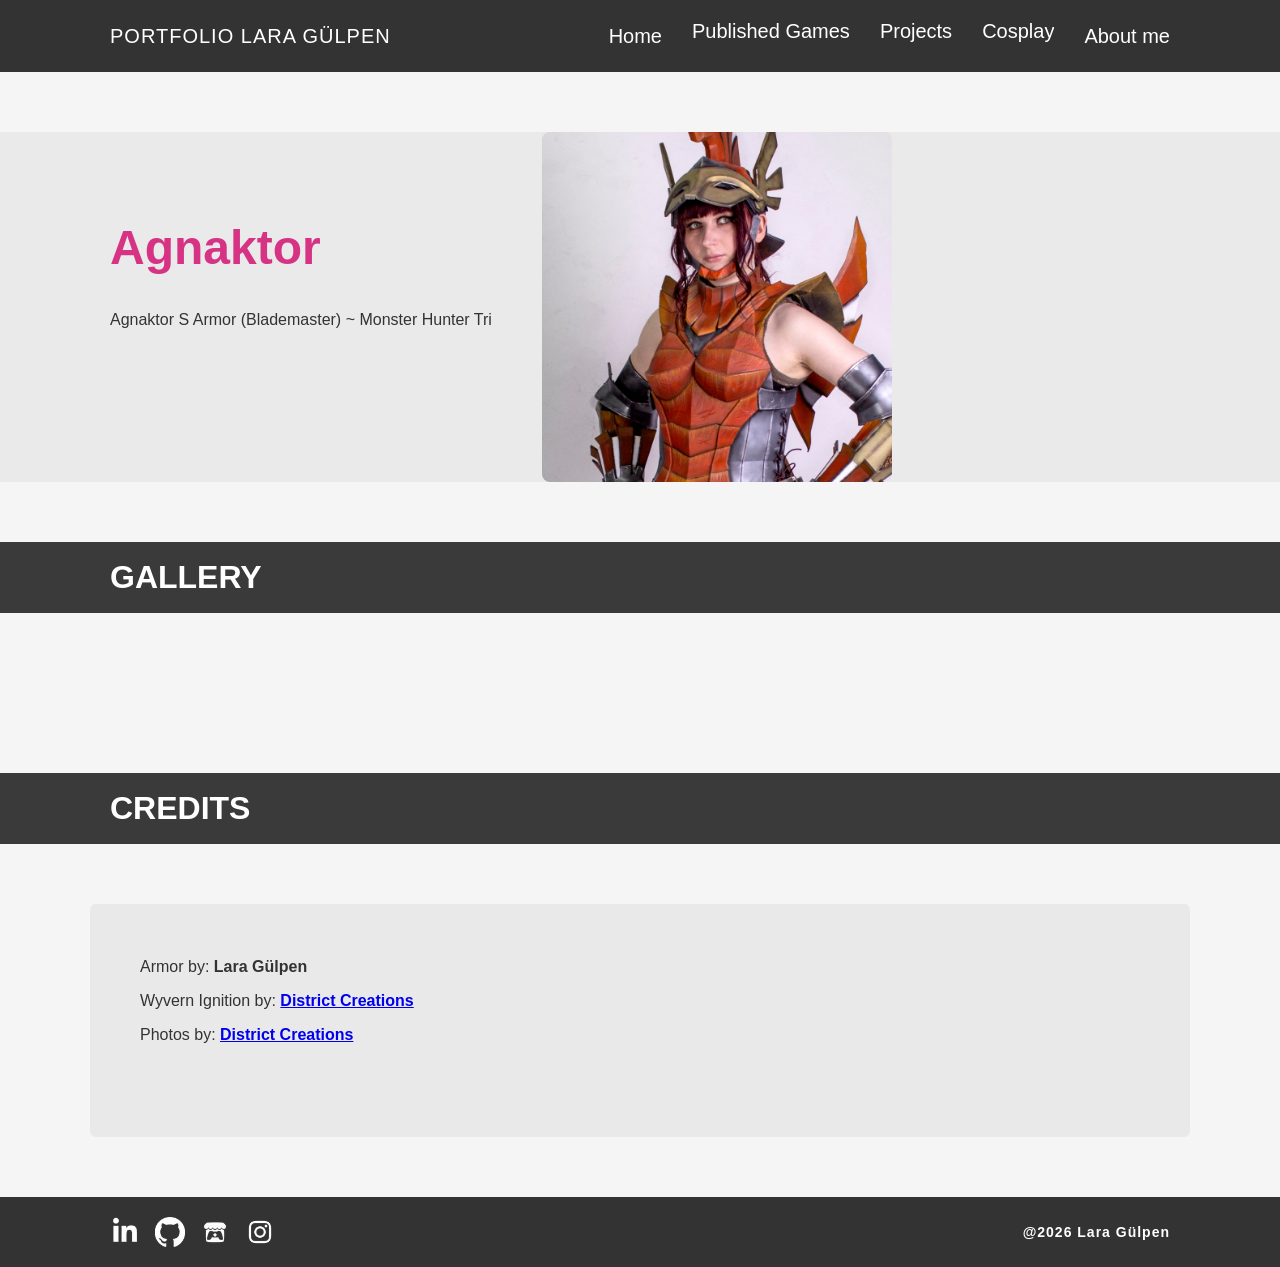
==== agnaktor.html @ 6009e819 "🎉 Added agnaktor files" ====
<!DOCTYPE html>
<html lang="en">
<head>
  <meta charset="UTF-8">
  <meta name="viewport" content="width=device-width, initial-scale=1.0">
  <title>Agnaktor | Lara Gülpen</title>
    <link rel="stylesheet" href="navbar_files/style.css">
    <link rel="stylesheet" href="style.css">
    <link rel="stylesheet" href="footer_files/style.css" />
    <link rel="stylesheet" href="cv_files/style.css">
</head>
<body>

  <!-- NAVBAR (loaded via JS if you're using that method) -->
  <div id="navbar"></div>

  <script>
    fetch("navbar_files/navbar.html")
      .then(res => res.text())
      .then(data => {
        document.getElementById("navbar").innerHTML = data;
      });
  </script>

  <!-- HERO -->
  <section class="hero">
    <div class="container hero-content">
      <div class="hero-text">
        <h1>Agnaktor</h1>
        <p>
          Agnaktor S Armor (Blademaster) ~ Monster Hunter Tri
        </p>
        <a href="cv.html" class="btn placeholder">Learn More</a>
      </div>
      <div class="hero-image">
        <img src="agnaktor_files/Agnaktor1_crop.jpg" alt="Portrait">
      </div>
    </div>
  </section>

  <!-- Gallery -->
  <section id="gallery">
    <div class="section-header">
      <div class="container">
        <h2>Gallery</h2>
      </div>
    </div>
    <div class="container grid">
      <div class="card"><img src="agnaktor_files/Agnaktor2.jpg" alt=""></div>
      <div class="card"><img src="agnaktor_files/Agnaktor3.jpg" alt=""></div>
      <div class="card"><img src="agnaktor_files/Agnaktor4.jpg" alt=""></div>
      <div class="card"><img src="agnaktor_files/Agnaktor5.jpg" alt=""></div>
      <div class="card"><img src="agnaktor_files/Agnaktor6.jpg" alt=""></div>
      <div class="card"><img src="agnaktor_files/Agnaktor1.jpg" alt=""></div>
    </div>
  </section>
  
  <!-- Credits -->
  <section>
    <div class="section-header">
      <div class="container">
        <h2>Credits</h2>
      </div>
    </div>

    <div class="container cv-box">
      <div class="cv-entry">
        <p class="cv-title">
          Armor by: <strong>Lara Gülpen</strong>
        </p>
        <p class="cv-title">
          Wyvern Ignition by: <a href="https://www.instagram.com/districtcreations/"><strong>District Creations</strong></a>
        </p>
        <p class="cv-title">
          Photos by: <a href="https://www.instagram.com/districtcreations/"><strong>District Creations</strong></a>
        </p>
      </div>
    </div>
  </section>

  <!-- FOOT BAR -->
  <div id="footer"></div>
  <script>
    fetch("footer_files/footer.html")
      .then(response => response.text())
      .then(data => {
        document.getElementById("footer").innerHTML = data;
      });
  </script>

</body>
</html>
---- navbar_files/style.css ----
.navbar {
  background: #333;
  color: white;
  padding: 20px 0;
  overflow: hidden;
}

.nav-content {
  display: flex;
  justify-content: space-between;
  align-items: center;
}

.logo {
  font-size: 20px;
  letter-spacing: 1px;
}

.nav-links {
  list-style: none;
  display: flex;
  gap: 30px;
}

.nav-links a {
  text-decoration: none;
  color: white;
  font-size: 20px;
  transition: 0.3s;
}

.nav-links a:hover,
.nav-links .active,
.dropdown:hover .dropbtn {
  color: #d63384;
}

/* The dropdown container */
.dropdown {
  float: left;
  overflow: hidden;
}

/* Dropdown button */
.dropdown .dropbtn {
  font-size: 20px;
  border: none;
  outline: none;
  color: white;
  background-color: inherit;
  font-family: inherit; /* Important for vertical align on mobile phones */
}

/* Dropdown content (hidden by default) */
.dropdown-content {
  display: none;
  position: absolute;
  background-color: #333;
  min-width: 160px;
  box-shadow: 0px 8px 16px 0px rgba(0,0,0,0.2);
  z-index: 1;
}

/* Links inside the dropdown */
.dropdown-content a {
  text-decoration: none;
  color: white;
  font-size: 14px;
  transition: 0.3s;
  float: none;
  padding: 12px 16px;
  display: block;
  text-align: left;
}

/* Show the dropdown menu on hover */
.dropdown:hover .dropdown-content {
  display: block;
}
---- style.css ----
/* RESET */
* {
  margin: 0;
  padding: 0;
  box-sizing: border-box;
}

body {
  font-family: Arial, sans-serif;
  background: #f5f5f5;
  color: #333;
  line-height: 1.6;
}

img {
  width: 100%;
  display: block;
}

/* REUSABLE CONTAINER */
.container {
  max-width: 1100px;
  margin: 0 auto;
  padding: 0 20px;
}

/* HERO */
.hero {
  background: #eaeaea;
  padding: 0px 0;
  margin: 60px 0px;
}

.hero-content {
  display: flex;
  align-items: center;
  gap: 50px;
}

.hero-text h1 {
  font-size: 48px;
  color: #d63384;
  margin-bottom: 20px;
}

.hero-text p {
  margin-bottom: 25px;
  max-width: 500px;
}

.placeholder {
  visibility: hidden;
}

.btn {
  display: inline-block;
  background: #d63384;
  color: white;
  padding: 12px 25px;
  text-decoration: none;
  font-size: 14px;
  transition: 0.3s;
}

.btn:hover {
  opacity: 0.85;
}

.hero-image img {
  max-width: 350px;
  border-radius: 8px;
}

.platform-link {
  list-style: none;
  display: flex;
  gap: 15px;
}

.platform-link img{
  max-width: 32px;
  max-height: 32px;
}

/* SECTION HEADER */
.section-header {
  background: #3a3a3a;
  color: white;
  padding: 10px 0;
  margin: 60px 0px;
}

.section-header h2 {
  font-size: 32px;
  text-transform: uppercase;
}

/* GRID */
.grid {
  display: grid;
  grid-template-columns: repeat(3, 1fr);
  gap: 40px;
}

.card {
  background: white;
  border-radius: 12px;
  overflow: hidden;
  box-shadow: 0 10px 20px rgba(0, 0, 0, 0.08);
  transition: 0.3s;
}

.card:hover {
  transform: translateY(-5px);
}

/* RESPONSIVE */
@media (max-width: 900px) {
  .hero-content {
    flex-direction: column;
    text-align: center;
  }

  .grid {
    grid-template-columns: repeat(2, 1fr);
  }
}

@media (max-width: 600px) {
  .grid {
    grid-template-columns: 1fr;
  }

  .nav-links {
    gap: 15px;
  }
}
---- footer_files/style.css ----
.footer {
  background: #333;
  color: white;
  padding: 20px 0;
  overflow: hidden;
  margin-top: 60px;
}

.footer-text {
  font-size: 14px;
  letter-spacing: 1px;
}

.footer-content {
  display: flex;
  justify-content: space-between;
  align-items: center;
}

.footer-links {
  list-style: none;
  display: flex;
  gap: 15px;
}

.footer-links img {
width: 30px;
}
---- cv_files/style.css ----
.cv-box {
  background: #e9e9e9;
  padding: 50px;
  border-radius: 6px;
}

.cv-entry {
  margin-bottom: 40px;
}

.cv-date {
  font-weight: bold;
  margin-bottom: 8px;
}

.cv-title {
  margin-bottom: 8px;
}

.cv-entry ul {
  padding-left: 20px;
}
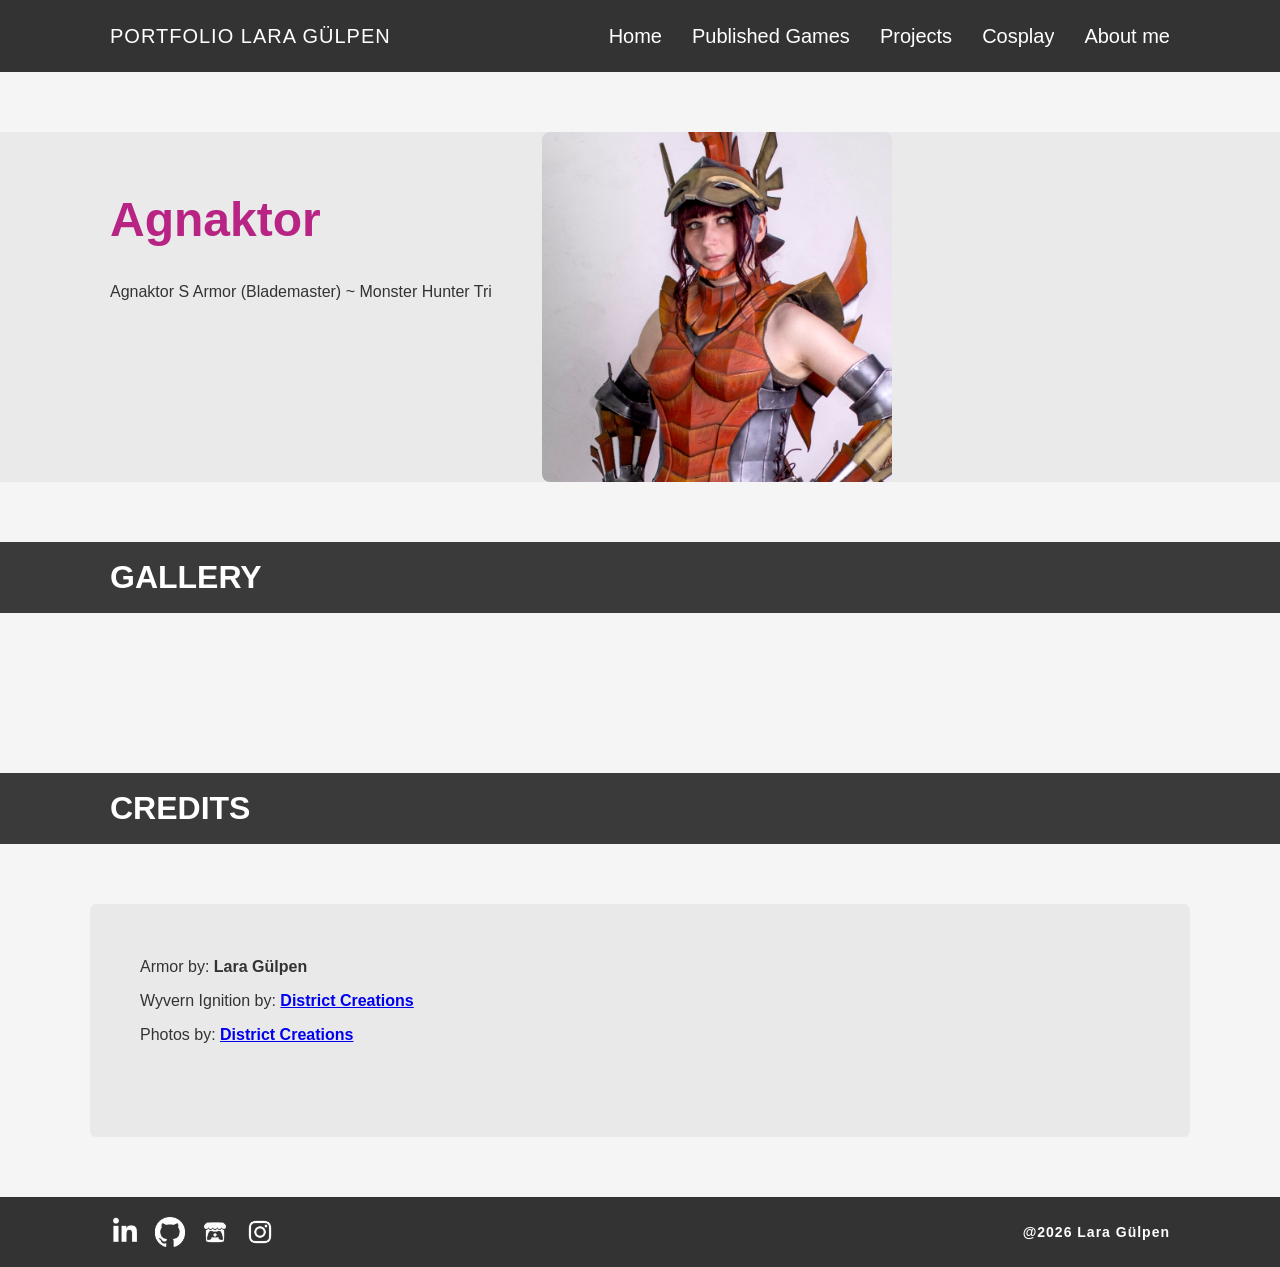
==== commit d8751e2d: "🎉 Added mobile nav bar & favicon" ====
--- a/agnaktor.html
+++ b/agnaktor.html
@@ -8,19 +8,13 @@
     <link rel="stylesheet" href="style.css">
     <link rel="stylesheet" href="footer_files/style.css" />
     <link rel="stylesheet" href="cv_files/style.css">
+    <link rel="icon" type="image/x-icon" href="images/logo.ico">
 </head>
 <body>
 
   <!-- NAVBAR (loaded via JS if you're using that method) -->
   <div id="navbar"></div>
-
-  <script>
-    fetch("navbar_files/navbar.html")
-      .then(res => res.text())
-      .then(data => {
-        document.getElementById("navbar").innerHTML = data;
-      });
-  </script>
+  <script src="js/main.js"></script>
 
   <!-- HERO -->
   <section class="hero">
--- a/navbar_files/style.css
+++ b/navbar_files/style.css
@@ -14,12 +14,14 @@
 .logo {
   font-size: 20px;
   letter-spacing: 1px;
+  white-space: nowrap;
 }
 
 .nav-links {
   list-style: none;
   display: flex;
   gap: 30px;
+  flex-wrap: wrap;
 }
 
 .nav-links a {
@@ -39,6 +41,10 @@
 .dropdown {
   float: left;
   overflow: hidden;
+  text-decoration: none;
+  color: white;
+  font-size: 20px;
+  transition: 0.3s;
 }
 
 /* Dropdown button */
@@ -48,7 +54,7 @@
   outline: none;
   color: white;
   background-color: inherit;
-  font-family: inherit; /* Important for vertical align on mobile phones */
+  font-family: inherit;
 }
 
 /* Dropdown content (hidden by default) */
@@ -76,4 +82,33 @@
 /* Show the dropdown menu on hover */
 .dropdown:hover .dropdown-content {
   display: block;
+}
+
+.menu-toggle {
+  display: none;
+  width: 32px;
+  font-size: 28px;
+  cursor: pointer;
+}
+
+@media (max-width: 768px) {
+  .menu-toggle {
+    display: block;
+    color: white;
+  }
+  
+  .nav-links {
+    display: none;
+    flex-direction: column;
+    position: absolute;
+    top: 70px;
+    right: 0;
+    background: #333;
+    width: 200px;
+    padding: 20px;
+  }
+
+  .nav-links.active {
+    display: flex;
+  }
 }
--- a/style.css
+++ b/style.css
@@ -37,15 +37,22 @@
   gap: 50px;
 }
 
+.hero-text
+{
+  min-height: 350px;
+  padding-top: 50px;
+}
+
 .hero-text h1 {
   font-size: 48px;
-  color: #d63384;
+  color: #B72484;
   margin-bottom: 20px;
 }
 
 .hero-text p {
   margin-bottom: 25px;
   max-width: 500px;
+  min-height: 100px;
 }
 
 .placeholder {
@@ -54,7 +61,7 @@
 
 .btn {
   display: inline-block;
-  background: #d63384;
+  background: #B72484;
   color: white;
   padding: 12px 25px;
   text-decoration: none;
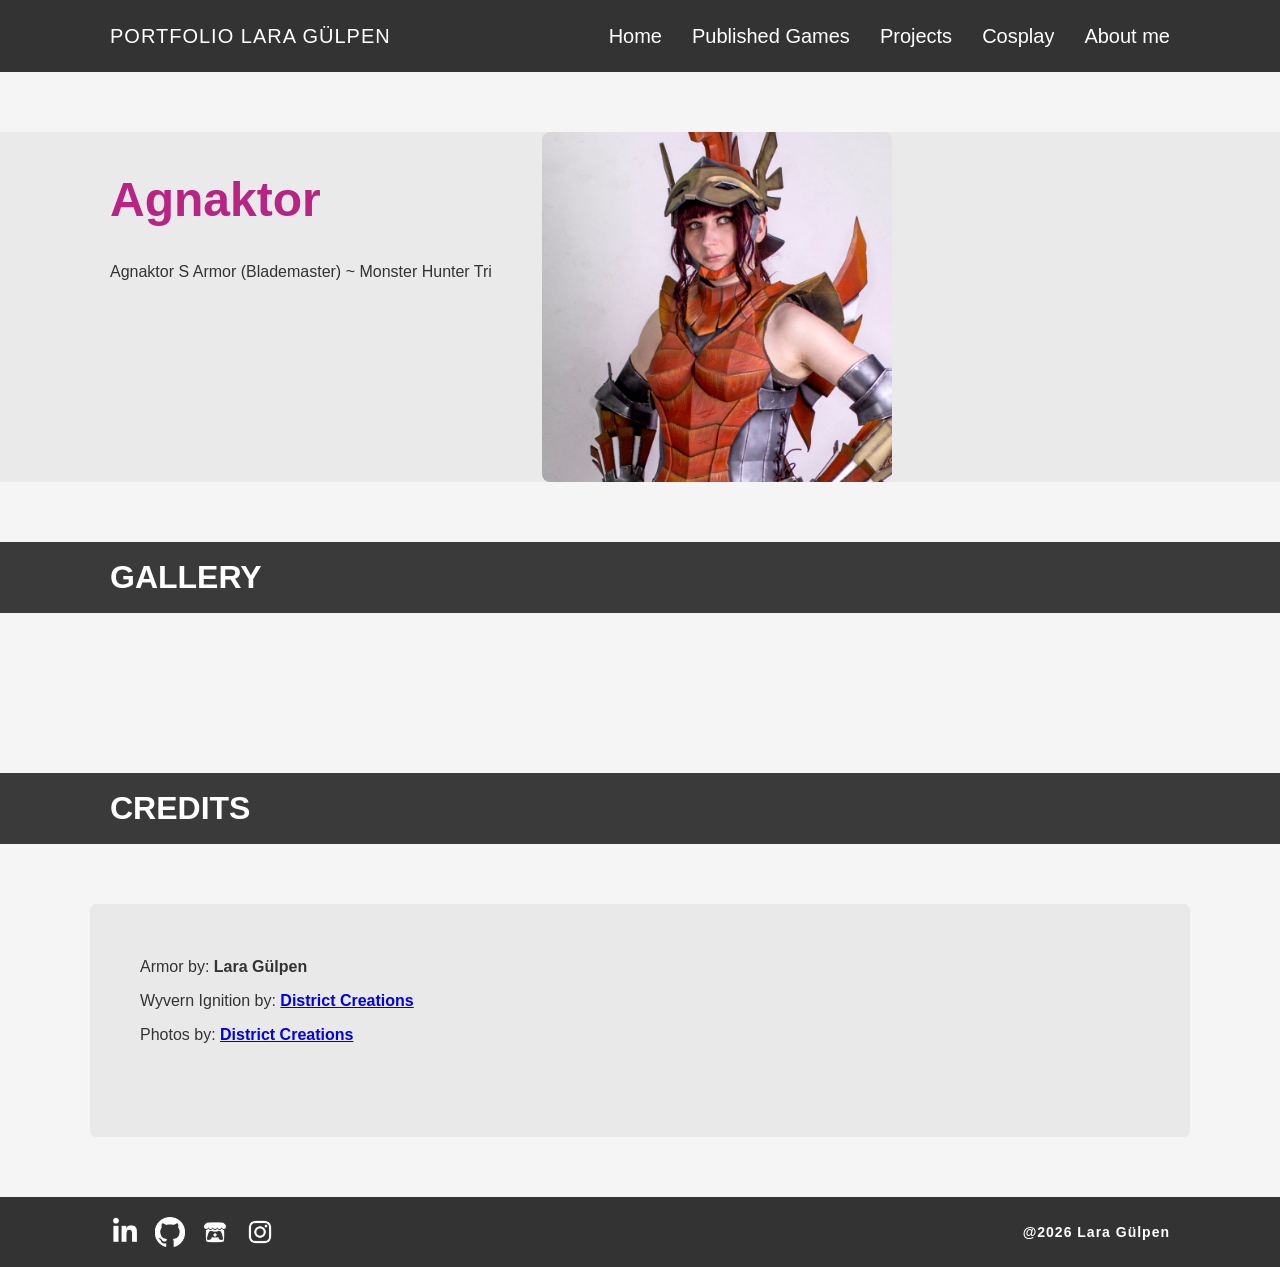
==== commit dccc18f3: "🎉 Added section_style.css" ====
--- a/agnaktor.html
+++ b/agnaktor.html
@@ -7,7 +7,7 @@
     <link rel="stylesheet" href="navbar_files/style.css">
     <link rel="stylesheet" href="style.css">
     <link rel="stylesheet" href="footer_files/style.css" />
-    <link rel="stylesheet" href="cv_files/style.css">
+    <link rel="stylesheet" href="style/section_style.css">
     <link rel="icon" type="image/x-icon" href="images/logo.ico">
 </head>
 <body>
@@ -57,15 +57,15 @@
       </div>
     </div>
 
-    <div class="container cv-box">
-      <div class="cv-entry">
-        <p class="cv-title">
+    <div class="container section-box">
+      <div class="section-entry">
+        <p class="section-title2">
           Armor by: <strong>Lara Gülpen</strong>
         </p>
-        <p class="cv-title">
+        <p class="section-title2">
           Wyvern Ignition by: <a href="https://www.instagram.com/districtcreations/"><strong>District Creations</strong></a>
         </p>
-        <p class="cv-title">
+        <p class="section-title2">
           Photos by: <a href="https://www.instagram.com/districtcreations/"><strong>District Creations</strong></a>
         </p>
       </div>
--- a/style.css
+++ b/style.css
@@ -40,7 +40,7 @@
 .hero-text
 {
   min-height: 350px;
-  padding-top: 50px;
+  padding-top: 30px;
 }
 
 .hero-text h1 {
@@ -49,11 +49,22 @@
   margin-bottom: 20px;
 }
 
+.hero-text h2 {
+  font-size: 16px;
+  color: #B72484;
+  text-align: right;
+}
+
 .hero-text p {
   margin-bottom: 25px;
   max-width: 500px;
   min-height: 100px;
 }
+
+.hero-text a:link {
+  text-decoration: none;
+}
+
 
 .placeholder {
   visibility: hidden;
@@ -89,20 +100,7 @@
   max-height: 32px;
 }
 
-/* SECTION HEADER */
-.section-header {
-  background: #3a3a3a;
-  color: white;
-  padding: 10px 0;
-  margin: 60px 0px;
-}
-
-.section-header h2 {
-  font-size: 32px;
-  text-transform: uppercase;
-}
-
-/* GRID */
+/* Gallery */
 .grid {
   display: grid;
   grid-template-columns: repeat(3, 1fr);
@@ -119,6 +117,12 @@
 
 .card:hover {
   transform: translateY(-5px);
+}
+
+.card iframe {
+  width: 100%;
+  height: 100%;
+  border: none;
 }
 
 /* RESPONSIVE */
@@ -141,4 +145,6 @@
   .nav-links {
     gap: 15px;
   }
-}+}
+
+
--- a/style/section_style.css
+++ b/style/section_style.css
@@ -0,0 +1,35 @@
+/* SECTION HEADER */
+.section-header {
+  background: #3a3a3a;
+  color: white;
+  padding: 10px 0;
+  margin: 60px 0px;
+}
+
+.section-header h2 {
+  font-size: 32px;
+  text-transform: uppercase;
+}
+
+.section-box {
+  background: #e9e9e9;
+  padding: 50px;
+  border-radius: 6px;
+}
+
+.section-entry {
+  margin-bottom: 40px;
+}
+
+.section-title {
+  font-weight: bold;
+  margin-bottom: 8px;
+}
+
+.section-title2 {
+  margin-bottom: 8px;
+}
+
+.section-entry ul {
+  padding-left: 20px;
+}
